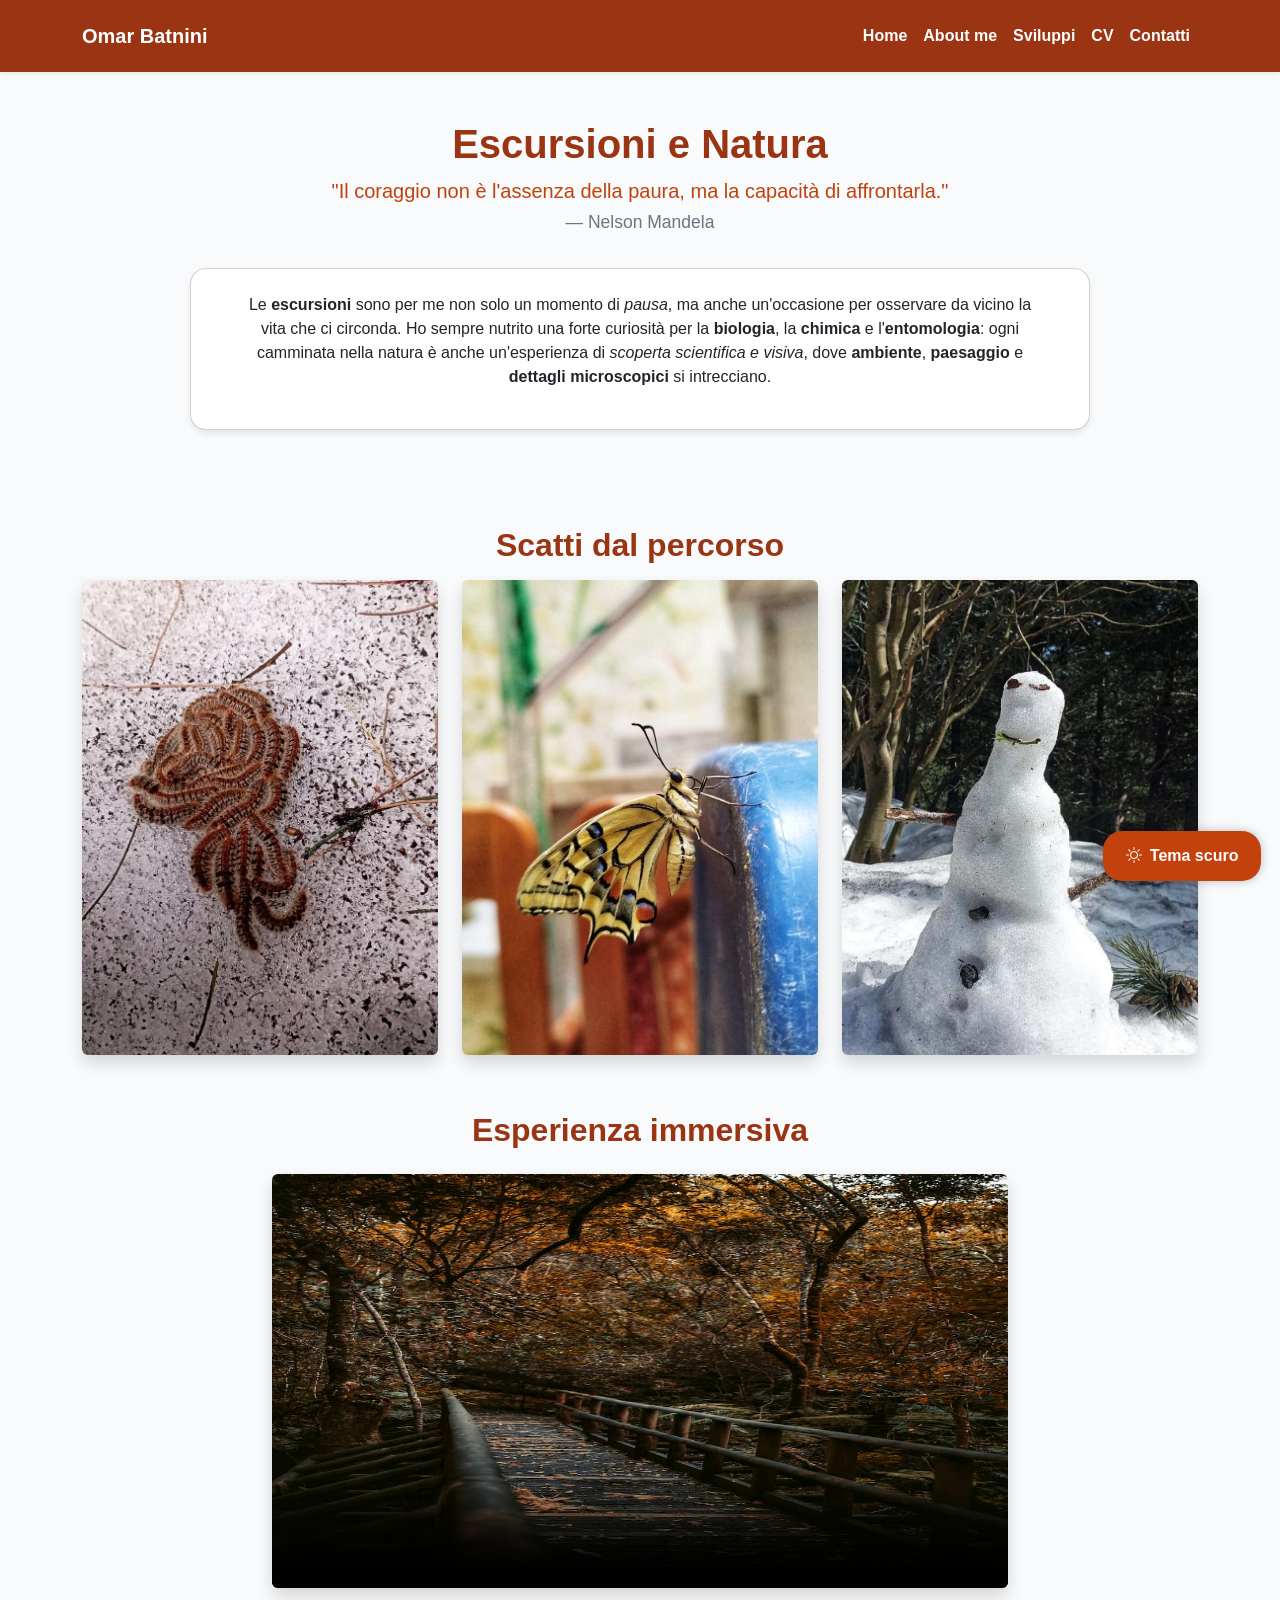
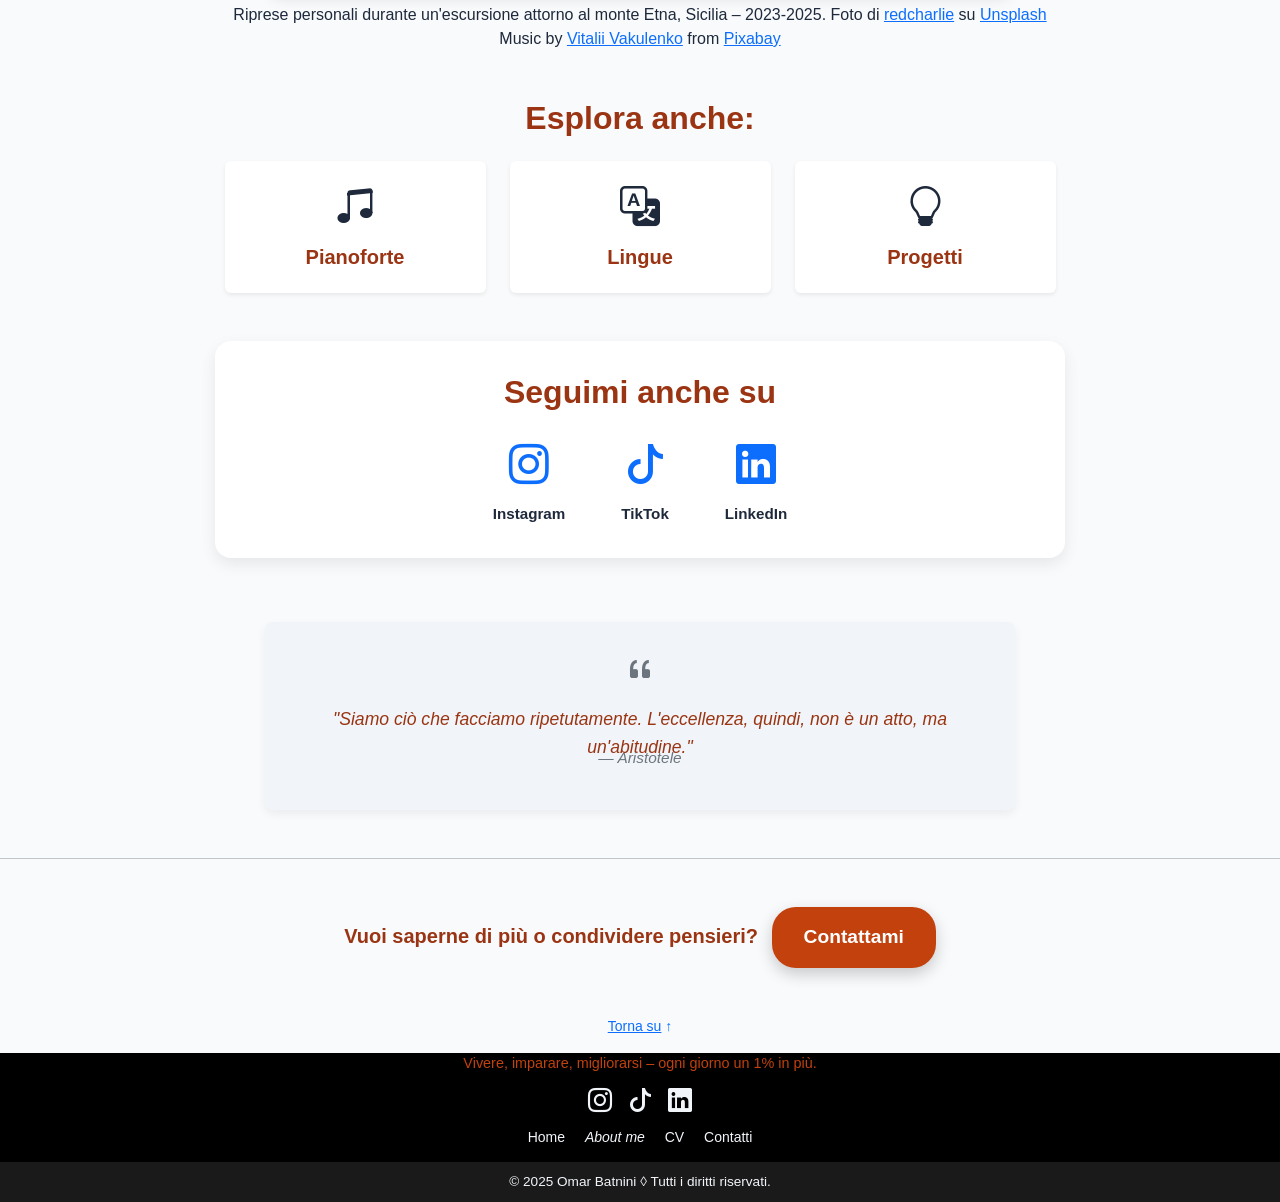
==== escursioni.html @ 5d7cba1f "Versione 1 HTML del sito 05 febbraio" ====
<!DOCTYPE html>
<html lang="it">
<head>
    <!-- script per eseguire subito lo script ed evitare flash di cambio luce dark mode -->
    <script>
  (function() {
    try {
      const prefersDark = window.matchMedia('(prefers-color-scheme: dark)').matches;
      const savedTheme = localStorage.getItem('dark-mode');
      const useDark = savedTheme === 'dark' || (!savedTheme && prefersDark);
      if (useDark) {
        document.documentElement.classList.add('dark-mode');
      }
    } catch(e) {}
  })();
</script>
<!-- Meta Tags -->
  <meta charset="UTF-8">
  <meta http-equiv="X-UA-Compatible" content="IE=edge">
  <meta name="viewport" content="width=device-width, initial-scale=1">
  <meta name="description" content="Portfolio di uno studente LM-43: carriera accademica, progetti digitali, musica, lingue e sviluppo web.">
  <meta name="keywords" content="Studente LM-43, Scienze del testo, Portfolio, Web Development, Lingue, Musica, Python, HTML, CSS">
  <title>Escursioni – Omar Batnini</title>

<!-- Bootstrap & Icons -->
  <link href="https://cdn.jsdelivr.net/npm/bootstrap@5.3.3/dist/css/bootstrap.min.css" rel="stylesheet">
  <link rel="stylesheet" href="https://cdn.jsdelivr.net/npm/bootstrap-icons@1.11.3/font/bootstrap-icons.min.css">
  <link rel="stylesheet" href="css/style.css">

<!-- Favicon O con fulmine e link per adattare a schermi e device -->
  <link rel="apple-touch-icon" sizes="180x180" href="/apple-touch-icon.png">
  <link rel="icon" type="image/png" sizes="32x32" href="/favicon-32x32.png">
  <link rel="icon" type="image/png" sizes="16x16" href="/favicon-16x16.png">
  <link rel="manifest" href="/site.webmanifest">
  <link rel="icon" href="/favicons/favicon.ico" type="image/x-icon">

<!--Libreria open-source Font awesome per icone-->
  <link rel="stylesheet" href="https://cdnjs.cloudflare.com/ajax/libs/font-awesome/6.4.0/css/all.min.css">

<!-- Google Fonts -->
  <link rel="preconnect" href="https://fonts.googleapis.com">
  <link rel="preconnect" href="https://fonts.gstatic.com" crossorigin>
  <link href="https://fonts.googleapis.com/css2?family=Inter:wght@400;700&display=swap" rel="stylesheet">

<!-- OG Tags -->
  <meta property="og:title" content="Portfolio - Omar Batnini">
  <meta property="og:site_name" content="Portfolio accademico di Omar Batnini">
  <meta property="og:url" content="https://omar_batnini.it">
  <meta property="og:description" content="Lingue, web design, contenuti multimediali e musica. Un percorso creativo e digitale.">
  <meta property="og:type" content="website">
  <meta property="og:image" content="https://omar_batnini.it/preview.jpg">

<!--libreria AOS per animazioni -->
  <link href="https://cdn.jsdelivr.net/npm/aos@2.3.4/dist/aos.css" rel="stylesheet">
</head>

<body id="top" data-bs-spy="scroll" data-bs-target="#navbar" data-bs-offset="70" tabindex="0">
<!-- Bottone Dark Mode -->
    <button id="theme-toggle" class="d-flex align-items-center ms-3">
        <i class="bi bi-brightness-high me-2"></i>
        <span class="theme-label">Tema scuro</span>
    </button>
<!-- Navbar -->
<nav id="navbar" class="navbar navbar-expand-lg navbar-light shadow-sm py-3">
  <div class="container">

    <!-- Brand -->
    <a class="navbar-brand fw-bold" href="index.html#hero">Omar Batnini</a>

    <!-- Bottone hamburger -->
    <button class="navbar-toggler  ms-auto" type="button" data-bs-toggle="collapse" data-bs-target="#navbarNav">
      <span class="navbar-toggler-icon"></span>
    </button>

    <!-- Menu navigazione -->
    <div class="collapse navbar-collapse justify-content-end" id="navbarNav">
      <ul class="navbar-nav">
        <li class="nav-item"><a class="nav-link" href="index.html#hero">Home</a></li>
        <li class="nav-item"><a class="nav-link" href="index.html#bio">About me</a></li>
        <li class="nav-item"><a class="nav-link" href="index.html#progetti-interattivi">Sviluppi</a></li>
        <li class="nav-item"><a class="nav-link" href="index.html#cv">CV</a></li>
        <li class="nav-item"><a class="nav-link" href="index.html#contatti">Contatti</a></li>
      </ul>
    </div>

  </div>
</nav>

<main>

<section class="py-5 text-center">
  <div class="container">
    <h1 class="fw-bold">Escursioni e Natura</h1>
    <p class="lead" id="hero-quote"></p>
    <div class="card">
      <p class="mx-auto" style="max-width: 800px;">
        Le <strong>escursioni</strong> sono per me non solo un momento di <em>pausa</em>, ma anche un'occasione per osservare da vicino la vita che ci circonda.
        Ho sempre nutrito una forte curiosità per la <strong>biologia</strong>, la <strong>chimica</strong> e l'<strong>entomologia</strong>: ogni camminata nella natura è anche un'esperienza di <em>scoperta scientifica e visiva</em>, dove <strong>ambiente</strong>, <strong>paesaggio</strong> e <strong>dettagli microscopici</strong> si intrecciano.
      </p>
    </div>
  </div>
</section>

<section class="container my-3">
  <h2 class="text-center fw-bold mb-3">Scatti dal percorso</h2>
  <div class="row text-center">
    <div class="col-md-4 mb-2">
      <img src="img/escursioni/insetto.jpg" class="img-fluid rounded shadow" alt="Processionaria del pino fotografata da vicino durante un'escursione" loading="lazy">
    </div>
    <div class="col-md-4 mb-2">
      <img src="img/escursioni/farfalla.jpg" class="img-fluid rounded shadow" alt="Farfalla gialla e variopinta immortalata con fotocamera telefono" loading="lazy">
    </div>
    <div class="col-md-4 mb-2">
      <img src="img/escursioni/pupazzo_neve.jpg" class="img-fluid rounded shadow" alt="Pupazzo di neve improvvisato lungo la salita durante un'escursione invernale, tra alberi e neve" loading="lazy">
    </div>
  </div>
</section>

<section class="container my-5">
  <h2 class="text-center fw-bold mb-4">Esperienza immersiva</h2>
  <div class="row justify-content-center">
    <div class="col-lg-10 col-xl-8">
      <video controls class="w-100 rounded shadow" poster="img/escursioni/cover_video_escursioni.jpg" loading="lazy">
        <source src="video/progetto_escursione_compressed.mp4" type="video/mp4">
        Il tuo browser non supporta il video HTML5.
      </video>
    </div>
  </div>
  <p class="text-center mt-2">
    Riprese personali durante un'escursione attorno al monte Etna, Sicilia – 2023-2025. Foto di <a href="https://unsplash.com/it/@redcharlie?utm_content=creditCopyText&utm_medium=referral&utm_source=unsplash">redcharlie</a> su <a href="https://unsplash.com/it/foto/ponte-di-legno-marrone-nel-bosco-F4jiHuGq86I?utm_content=creditCopyText&utm_medium=referral&utm_source=unsplash">Unsplash</a>
    <br>Music by <a href="https://pixabay.com/it/users/vivaleum-855230/?utm_source=link-attribution&utm_medium=referral&utm_campaign=music&utm_content=186817">Vitalii Vakulenko</a> from <a href="https://pixabay.com//?utm_source=link-attribution&utm_medium=referral&utm_campaign=music&utm_content=186817">Pixabay</a>
  </p>
</section>

<section class="container text-center my-5">
  <h2 class="fw-bold mb-4">Esplora anche:</h2>
  <div class="row justify-content-center g-4">
    <div class="col-md-3 col-6">
      <a href="piano.html" class="card-link d-block p-3 rounded shadow-sm h-100 text-decoration-none">
        <i class="bi bi-music-note-beamed fs-1 text-orange"></i>
        <h5 class="mt-2">Pianoforte</h5>
      </a>
    </div>
    <div class="col-md-3 col-6">
      <a href="lingue.html" class="card-link d-block p-3 rounded shadow-sm h-100 text-decoration-none">
        <i class="bi bi-translate fs-1 text-orange"></i>
        <h5 class="mt-2">Lingue</h5>
      </a>
    </div>
    <div class="col-md-3 col-6">
      <a href="progetti.html" class="card-link d-block p-3 rounded shadow-sm h-100 text-decoration-none">
        <i class="bi bi-lightbulb fs-1 text-orange"></i>
        <h5 class="mt-2">Progetti</h5>
      </a>
    </div>
  </div>
</section>

<section class="follow-card text-center my-5">
  <div class="follow-box mx-auto">
    <h2 class="fw-bold mb-4">Seguimi anche su</h2>
    <div class="d-flex justify-content-center gap-4 flex-wrap">
      <div class="social-icon-group">
        <a href="https://instagram.com/omar_batnini" target="_blank" aria-label="Profilo Instagram di Omar Batnini" class="text-decoration-none text-dark-mode-aware">
          <i class="bi bi-instagram fs-1"></i>
          <div class="social-label">Instagram</div>
        </a>
      </div>
      <div class="social-icon-group">
        <a href="https://tiktok.com/@omarbatnini" target="_blank" aria-label="Profilo TikTok di Omar Batnini" class="text-decoration-none text-dark-mode-aware">
          <i class="bi bi-tiktok fs-1"></i>
          <div class="social-label">TikTok</div>
        </a>
      </div>
      <div class="social-icon-group">
        <a href="https://www.linkedin.com/in/omarbatnini" target="_blank" aria-label="Profilo LinkedIn di Omar Batnini" class="text-decoration-none text-dark-mode-aware">
          <i class="bi bi-linkedin fs-1"></i>
          <div class="social-label">LinkedIn</div>
        </a>
      </div>
    </div>
  </div>
</section>

<section class="text-center my-5">
  <blockquote class="random-citazione mx-auto">
    <i class="bi bi-quote fs-2 text-secondary d-block mb-2"></i>
    <p id="random-quote"></p>
  </blockquote>
</section>

<hr class="my-5">

<section class="container text-center my-5">
  <h2 class="fs-5">
    Vuoi saperne di più o condividere pensieri? <a href="index.html#contatti" class="btn btn-outline-orange ms-2">Contattami</a>
  </h2>
</section>

<section class="text-center">
  <p class="text-center small mt-4">
    <a href="#top" class="text-decoration-none"><u>Torna su</u> ↑</a>
  </p>
</section>

</main>

<footer class="site-footer">
  <hr class="hr-dark-mode">
  <div class="container">
    <!-- Frase -->
    <div class="row">
      <div class="col-12">
        <p class="lead small footer-quote">Vivere, imparare, migliorarsi – ogni giorno un 1% in più.</p>
      </div>
    </div>

<!-- Social -->
  <div class="row mb-2">
    <div class="col-12">
      <div class="d-flex justify-content-center gap-3">
        <a href="https://instagram.com/omar_batnini" target="_blank"><i class="bi bi-instagram footer-icon"></i></a>
        <a href="https://tiktok.com/@omarbatnini" target="_blank"><i class="bi bi-tiktok footer-icon"></i></a>
        <a href="https://www.linkedin.com/in/omar-batnini-01b618172/" target="_blank"><i class="bi bi-linkedin footer-icon"></i></a>
      </div>
    </div>
  </div>

    <!-- Navigazione -->
    <div class="row">
      <div class="col-12">
        <ul class="list-inline small mb-1">
          <li class="list-inline-item mx-2"><a href="index.html#hero" class="footer-link">Home</a></li>
          <li class="list-inline-item mx-2"><a href="index.html#bio" class="footer-link"><i>About me</i></a></li>
          <li class="list-inline-item mx-2"><a href="index.html#cv" class="footer-link">CV</a></li>
          <li class="list-inline-item mx-2"><a href="index.html#contatti" class="footer-link">Contatti</a></li>
        </ul>
      </div>
    </div>
  </div>

  <!-- Banda finale -->
  <div class="footer-bottom">
    © 2025 Omar Batnini ◊ Tutti i diritti riservati.
  </div>
</footer>

<!-- Script Bootstrap + Tema -->
<script src="https://cdn.jsdelivr.net/npm/bootstrap@5.3.3/dist/js/bootstrap.bundle.min.js"></script>
<script src="js/quotes.js"></script>

<!-- Scrollspy dopo aver caricato Bootstrap script -->
<script>
  const scrollSpy = new bootstrap.ScrollSpy(document.body, {
    target: '#navbar',
    offset: 70
  });
</script>

<!-- Tema Dark mode -->
<script>
const themeToggle = document.getElementById('theme-toggle');

if (themeToggle) {
    const icon = themeToggle.querySelector('i');
    const label = themeToggle.querySelector('.theme-label');

    const savedTheme = localStorage.getItem('dark-mode');
    if (savedTheme === 'true') {
        document.body.classList.add('dark-mode');
    }

    function updateThemeIcon() {
        const isDark = document.body.classList.contains('dark-mode');
        icon.className = isDark ? 'bi bi-moon me-2' : 'bi bi-brightness-high me-2';
        if (label) {
            label.textContent = isDark ? 'Tema chiaro' : 'Tema scuro';
        }
    }

    themeToggle.addEventListener('click', () => {
        const isDark = document.body.classList.toggle('dark-mode');
        localStorage.setItem('dark-mode', isDark);
        updateThemeIcon();
    });

    updateThemeIcon();
}
</script>

<!-- Inserisci citazioni random -->
<script>
document.addEventListener('DOMContentLoaded', function() {
    const heroQuote = document.getElementById('hero-quote');
    const randomQuote = document.getElementById('random-quote');
    
    if (heroQuote) {
        const quote = getRandomQuote();
        heroQuote.innerHTML = `"${quote.testo}" <br><span class="blockquote-footer mt-2">${quote.autore}</span>`;
    }
    
    if (randomQuote) {
        const quote = getRandomQuote();
        randomQuote.innerHTML = `"${quote.testo}"<br><footer class="blockquote-footer">${quote.autore}</footer>`;
    }
});
</script>

</body>
</html>
---- css/style.css ----
/* =======================================
   VARIABILI CSS E COLORI BASE
======================================= */

:root {
  --primary-bg: #334155;                  /* Grigio-blu profondo (sfondo generale) */
  --primary-text: #1e293b;                /* Testo primario scuro */
  --accent-color: #c2410c;                /* Arancione bruciato (bottoni, titoli) */
  --accent-color-light: #fca96a;          /* Arancione chiaro (hover, ombreggiature) */
  --secondary-accent-color: #2563eb;      /* Blu vivo per link/icone */
  --navbar-bg: #9a3412;                   /* Marrone-arancio scuro (navbar) */
  --card-bg: #ffffff;                     /* Bianco */
  --card-shadow: rgba(0, 0, 0, 0.08);     /* Ombra soft */
  --dark-bg: #0f172a;                     /* Sfondo dark mode */
  --light-text: #f1f5f9;                  /* Testo chiaro su sfondo scuro */
  --dark-card: #1e293b;                   /* Card in dark mode */
  --dark-border: #334155;                 /* Bordo visibile ma soft */
  --accent-color-dark: #9a3412;           /* Variante più scura dell'accent */
  --bg-main: #f8fafc;                     /* Sfondo chiaro uniforme */
  --section-bg: #f1f5f9;                  /* Sezioni alternate */
}



/* =======================================
   BODY E FONT BASE
======================================= */
/* =======================================
   Scorrimento fluido tra i link interni con ancoraggio e smooth scrolling
======================================= */
html {
  scroll-behavior: smooth;
}
html.dark-mode {
  --primary-bg: #0f172a;
  --primary-text: #f1f5f9;
  /* Altre variabili per la modalità scura */
}

html.light-mode {
  --primary-bg: #f8fafc;
  --primary-text: #1e293b;
  /* Altre variabili per la modalità chiara */
}
body {
  margin: 0;
  font-family: 'Segoe UI', sans-serif;
  background-color: var(--bg-main);
  color: var(--primary-text);
  transition: background-color 0.4s ease, color 0.4s ease;
/*aggiunto per il footer che non stava giù con poco contenuto in progetti.html*/
  display: flex;
  flex-direction: column;
  min-height: 100vh;
  /* Per far funzionare scrollspy */
    position: relative;

}
main {
  flex: 1;
}

/* =======================================
   HEADER E IMMAGINE PROFILO
======================================= */
header {
  display: flex;
  align-items: center;
  padding: 2rem;
  gap: 2rem;
  flex-wrap: wrap;
  justify-content: center;
}

header img {
  width: 150px;
  height: 150px;
  border-radius: 50%;
  object-fit: cover;
  border: 4px solid var(--accent-color);
}

.intro {
  max-width: 600px;
}

/* =======================================
   TITOLI
======================================= */
h1, h2, h3, h5 {
  color: var(--navbar-bg);
  margin-bottom: 0.5rem;
  font-weight: bold;
}
/* =======================================
   NAVBAR
======================================= */
.navbar {
  position: sticky;
  top: 0;
  z-index: 1030;
  background-color: var(--navbar-bg);
  padding: 1rem;
  display: flex;
  justify-content: center;
  gap: 2rem;
  flex-wrap: wrap;
}

.navbar a {
  color: white !important;
  text-decoration: none;
  font-weight: bold;
}

.navbar a:hover {
  text-decoration: underline;
}
/*per il bottone dark mode*/
.navbar #theme-toggle {
  background-color: var(--navbar-bg);
  color: var(--light-text);
  border: none;
}
.navbar #theme-toggle:hover {
  background-color: var(--accent-color-dark);
}
/* =======================================
   NAVBAR SCROLLSPY : ma non funziona, tolto id="nav" e altro
   .navbar-nav .nav-link.active {
  color: var(--accent-color-light) !important;
  border-bottom: 2px solid var(--accent-color-light);
}
======================================= */


/* =======================================
   HERO SECTION*/
.hero-section {
  position: relative;
  background-image: url('../img/home/hero-bg.jpg'); /* URL dell'immagine di sfondo hero */
  background-size: cover;
  background-position: center;
  background-repeat: no-repeat;
  color: var(--primary-text);
}

.hero-section h1,
.hero-section .lead {
  text-shadow: 2px 2px 4px rgba(0, 0, 0, 0.5);
  
}

.lead {
  color: var(--accent-color); 
}

.hero-section::before {
  content: "";
  position: absolute;
  inset: 0;
  background: rgba(0, 0, 0, 0.4); /* ombra sopra l'immagine */
  z-index: 0;
}
.hero-section .container {
  position: relative;
  z-index: 1;
}
/* =======================================
   IMMAGINE PROFILO*/
   .profile-pic {
    width: 100%;
    max-width: 260px;
    height: auto;
    aspect-ratio: 1/1;
    border-radius: 20px;
    border: 4px solid var(--accent-color);
    object-fit: cover;
    object-position: center top;
    margin-right: 0;
    box-shadow: 0 6px 18px rgba(0, 0, 0, 0.25);
  }
  .profile-pic:hover {
  transform: scale(1.03);
  transition: transform 0.3s ease;
}
/* =======================================
   SEZIONE BIO
======================================= */
#bio {
  box-shadow: 0 4px 12px var(--card-shadow);
  border-radius: 1rem;
  padding: 2rem;
  background-color: var(--card-bg);
  margin: 2rem auto;
  max-width: 900px;
}

/* =======================================
   CARD GENERICA (COMPETENZE E CV)
======================================= */
.card {
  background-color: var(--card-bg);
  box-shadow: 0 4px 6px var(--card-shadow);
  border-radius: 1rem;
  padding: 1.5rem;
  margin: 2rem auto;
  max-width: 900px;
  transition: background-color 0.3s ease, box-shadow 0.3s ease;
}
/* =======================================
   CAROUSEL
   =======================================*/
/* Stili comuni per entrambi i caroselli */
.carousel-custom {
  background-color: var(--section-bg);
  padding: 1rem;
  border-radius: 1rem;
  max-width: 800px;
  margin: 0 auto;
}

.carousel-custom .carousel-item img {
  max-height: 480px; /* Altezza più contenuta */
  width: auto;
  max-width: 100%;
  object-fit: contain; /* Lascia margini laterali come in lingue.html */
  display: block;
  margin: 0 auto;
}
/* Mettiamo le freccette laterali su sfondo bianco e le inseriamo in svg*/
.carousel-custom .carousel-control-prev-icon,
.carousel-custom .carousel-control-next-icon {
  background-image: url("data:image/svg+xml,%3Csvg xmlns='http://www.w3.org/2000/svg' fill='%231e293b' viewBox='0 0 16 16'%3E%3Cpath d='M8.354 1.146a.5.5 0 0 0-.708 0L2.5 6.293a.5.5 0 0 0 0 .707L7.646 12.5a.5.5 0 0 0 .708-.707L3.207 7.5H13.5a.5.5 0 0 0 0-1H3.207l4.147-4.293a.5.5 0 0 0 0-.707z'/%3E%3C/svg%3E");
}
/* =======================================
   LISTE E TESTO
======================================= */
ul {
  padding-left: 1.2rem;
}
/*Citazione Random PHP*/
.random-citazione {
  font-style: italic;
  font-size: 1.1rem;
  padding: 1.5rem;
  text-align: center;
  margin: 4rem auto 2rem;
  max-width: 750px;
  border-radius: 0.5rem;
  background-color: var(--section-bg);
  color: var(--accent-color-dark);
  box-shadow: 0 4px 10px rgba(0,0,0,0.06);
}
/* ==========================================
  Per aumentare leggermente visibilità con altezza linea*/
.random-citazione {
  line-height: 1.6;
}
/* =======================================
   ICONE E IMMAGINI
======================================= */
.icon-style {
  max-width: 100px;
  height: auto;
  margin-bottom: 1rem;
  display: inline-block;
  transition: transform 0.3s ease; /* aggiunto per animazione */
}

.icon-style:hover {
  transform: scale(1.05); /* zoom leggero al passaggio del mouse */
}

/*ingrandimento immagini e altre caratteristiche*/
img {
  transition: transform 0.3s ease;
}
.img-fluid {
  width: 100%;
  height: auto;
}
.row.text-center img {
  width: 100%;
  height: auto;
  border-radius: 0.5rem;
  box-shadow: 0 6px 16px rgba(0, 0, 0, 0.15);
  transition: transform 0.3s ease;
}

.row.text-center img:hover {
  transform: scale(1.03);
}
.esplora-icon {
  color: var(--accent-color); /* Arancione personalizzato */
  transition: transform 0.3s ease, color 0.3s ease;
}
/*sollevamento icone e cambio colo al passaggio*/
.esplora-icon:hover {
  transform: translateY(-6px); /* Verso l’alto */
  color: var(--accent-color-light); /* Variante più chiara */
}
/* =======================================
   TOGGLE DARK MODE BUTTON
======================================= */
/* =======================================
   STILE UNIFICATO PER TUTTI I BOTTONI
   (compresi toggle e pulsanti principali)
   Effetto hover + focus con ingrandimento
========================================= */
.btn,
.toggle-button{
  display: inline-block;
  padding: 1rem 2rem;
  font-size: 1.2rem;
  background-color: var(--accent-color);
  color: white;
  border-radius: 1.5rem;
  font-weight: bold;
  border: none;
  cursor: pointer;
  box-shadow: 0 6px 16px rgba(0,0,0,0.2);
  transition: transform 0.3s ease, background-color 0.3s ease, box-shadow 0.3s ease;
  text-decoration: none;
}

.btn:hover,
.btn:focus,
.btn:active,
.toggle-button:hover,
.toggle-button:focus,
.toggle-button:active{
  background-color: var(--accent-color-dark);
  color: white;
  transform: scale(1.05);
  box-shadow: 0 8px 24px rgba(0, 0, 0, 0.3);
  outline: none;
}
/* rendiamo anche accessibile via tastiera il sito, e navighiamo tra i bottoni con Tab!*/
.btn:focus-visible {
  outline: 3px solid var(--secondary-accent-color);
  outline-offset: 2px;
}
/*CSS per il cronometro di studio in progetti*/
.study-timer-display {
  font-size: 2.5rem;
  font-weight: bold;
  padding: 1rem 2rem;
  background-color: var(--section-bg);
  color: var(--accent-color-dark);
  border-radius: 1rem;
  box-shadow: 0 4px 10px rgba(0,0,0,0.1);
  display: inline-block;
}

.btn-timer {
  background-color: var(--secondary-accent-color);
  color: white;
  border: none;
  padding: 0.6rem 1.4rem;
  font-weight: bold;
  border-radius: 1rem;
  margin: 0.5rem;
  font-size: 1rem;
  transition: all 0.3s ease;
}

.btn-timer:hover {
  transform: scale(1.05);
  background-color: #1d4ed8; /* più scuro */
}

.pomodoro-timer {
  font-size: 3.5rem;
  font-weight: bold;
  background-color: #fff;
  color: var(--accent-color);
  padding: 1rem 2rem;
  border-radius: 2rem;
  box-shadow: 0 8px 20px rgba(0, 0, 0, 0.15);
}

.pomodoro-wrapper {
  background: var(--card-bg);
  border: 3px dashed var(--accent-color);
  padding: 2rem 2.5rem;
  border-radius: 30px;
  box-shadow: 0 8px 20px rgba(0, 0, 0, 0.1);
}

.btn-pomodoro {
  background-color: var(--secondary-accent-color);
  color: white;
  font-weight: bold;
  font-size: 1.3rem;
  padding: 1rem 2.5rem;
  border: none;
  border-radius: 2rem;
  box-shadow: 0 6px 14px rgba(0, 0, 0, 0.25);
  transition: transform 0.2s ease, box-shadow 0.25s ease;
  min-width: 170px; /* larghezza minima per coerenza */
}

.btn-pomodoro:hover {
  transform: scale(1.06);
  background-color: #1e40af;
  box-shadow: 0 8px 20px rgba(0, 0, 0, 0.3);
}
/* =======================================
   Immagine Gatto
======================================= */
.gatto-profilo {
  max-width: 320px;
  width: 100%;
  height: auto;
  display: block;
  margin: 0 auto;
  border-radius: 1rem;
  box-shadow: 0 6px 20px rgba(0, 0, 0, 0.2);
  object-fit: cover;
  transition: transform 0.3s ease;
}

.gatto-profilo:hover {
  transform: scale(1.03);
}
/*Per la citazioni*/
.citazione {
  font-style: italic;
  font-size: 1.2rem;
  color: var(--primary-text);
  max-width: 600px;
  padding: 1.5rem;
  border-left: 4px solid var(--accent-color);
  background-color: transparent;
}
/*Per la card con i link ad altri progetti*/

.card-link {
  background-color: var(--card-bg);
  color: var(--primary-text);
  transition: transform 0.3s ease, box-shadow 0.3s ease;
}

.card-link:hover {
  transform: translateY(-4px);
  box-shadow: 0 6px 20px rgba(0, 0, 0, 0.1);
  color: var(--accent-color);
  text-decoration: none;
}

.card-link i {
  display: block;
  margin-bottom: 0.5rem;
}


/* =======================================
   SOCIAL ICONS
======================================= */
.social-links {
  display: flex;
  justify-content: center;
  gap: 1rem;
  margin-bottom: 2rem;
}

.social-links a {
  color: var(--accent-color);
  font-size: 1.5rem;
  text-decoration: none;
}

/* =======================================
   FOOTER
======================================= */
.site-footer {
  background-color: #000 !important;
  color: var(--light-text);
  text-align: center;
  margin-top: 0px;
  margin-bottom: 0;
}

.site-footer .footer-quote {
  margin-bottom: 8px;
  font-size: 0.9rem;
}

.footer-icon {
  font-size: 1.5rem;
  color: var(--light-text);
}

.footer-icon:hover {
  color: var(--accent-color);
}

.footer-link {
  color: var(--light-text);
  text-decoration: none;
}

.footer-link:hover {
  color: var(--accent-color);
}

.footer-bottom {
  background-color: #1a1a1a;
  color: var(--light-text);
  font-size: 0.85rem;
  padding: 10px 0;
  margin-top: 10px;
}
/* =======================================
   SOCIAL ICONS
======================================= */
.social-icon-link {
  color: var(--primary-bg);
  transition: transform 0.3s ease, color 0.3s ease;
}

.social-icon-link:hover {
  color: var(--secondary-accent-color);
  transform: scale(1.1);
}
/*Bottone in dark mode con scritta in basso a destra*/
#theme-toggle {
  position: fixed;
  bottom: 1.2rem;
  right: 1.2rem;
  z-index: 1000;
  padding: 0.8rem 1.4rem;
  background-color: var(--accent-color);
  color: white;
  border: none;
  border-radius: 1.2rem;
  font-weight: 600;
  font-size: 1rem;
  box-shadow: 0 0 10px rgba(0, 0, 0, 0.25);
  display: flex;
  align-items: center;
  transition: background-color 0.3s ease, transform 0.2s ease;
}

#theme-toggle:hover {
  transform: scale(1.06);
  background-color: var(--accent-color-dark);
}
/*"icone e sezione finale "Seguimi anche su"*/
.social-icon-group {
  text-align: center;
  margin: 0 1rem;
}

.social-label {
  margin-top: 0.5rem;
  font-size: 0.95rem;
  font-weight: 600;
  color: var(--primary-text);
}
/*Banner nero per evidenziare social a fine pagina*/
.follow-box {
  background-color: var(--card-bg);
  border-radius: 1rem;
  padding: 2rem;
  box-shadow: 0 6px 16px rgba(0,0,0,0.08);
  max-width: 850px;
}

.follow-box h2 {
  color: var(--navbar-bg);
}

.follow-box i {
  transition: transform 0.3s ease;
}

.follow-box a i {
  transition: transform 0.3s ease;
}

.follow-box a:hover i {
  transform: translateY(+6px);
}
/*i link al passaggio o focus hanno underlining*/
a:hover,
a:focus {
  text-decoration: underline;
}
/* =======================================
   DARK MODE
======================================= */

body.dark-mode .text-muted,
body.dark-mode {
  background-color: var(--dark-bg) !important;
  color: var(--light-text);
}

body.dark-mode h1,
body.dark-mode h2,
body.dark-mode a,
body.dark-mode ul{
  color: var(--accent-color-light);
}
body.dark-mode h3 {
  color: var(--accent-color) !important;
}
body.dark-mode h5 {
  color: var(--secondary-accent-color);
}
body.dark-mode li
  {
    color: var(--light-text);
  }


body.dark-mode .card,
body.dark-mode #bio,
body.dark-mode .form-control {
  background-color: var(--dark-card);
  color: var(--light-text) !important;
}
body.dark-mode #carousel {
  background-color: #1a1a1a; /* O un grigio scuro elegante */
}
body.dark-mode input,
body.dark-mode textarea,
body.dark-mode select {
  background-color: var(--dark-card);
  color: var(--light-text);
  border: 1px solid var(--dark-border);
}
body.dark-mode .lead {
  color: var(--light-text);
}


body.dark-mode nav {
  background-color: var(--accent-color-dark);
}

body.dark-mode nav a {
  color: var(--accent-color-light);
}
body.dark-mode .hero-section {
  background-color: #1a1a1a; /* fallback scuro se non vuoi immagine */
  color: var(--accent-color);
}

body.dark-mode .bi:hover {
  color: var(--secondary-accent-color)
}
/** =======================================
   FORM E INPUT
======================================= */
body.dark-mode input,
body.dark-mode textarea,
body.dark-mode .form-control {
  background-color: #2a2a2a; /* grigio scuro elegante */
  color: #f0f0f0; 
  border: 1px solid #555; 
}
/* =======================================
   PLACEHOLDER TEXT
======================================= */
body.dark-mode ::placeholder{
  color: var(--secondary-accent-color);
  opacity: 0.9; /* Opacità del placeholder */
}

/* Colore più chiaro per il titolo solo in light mode */
body:not(.dark-mode) .hero-section h1.display-4 {
  color: #ffffff;
  text-shadow: 2px 2px 8px rgba(0, 0, 0, 0.9);
  font-weight: 900;
}

/* DARK MODE: Sempre bianco con ombra molto scura */
body.dark-mode .hero-section h1.display-4 {
  color: #e5e7eb; /* Grigio chiaro */ 
  text-shadow: 2px 2px 10px rgba(0, 0, 0, 0.9);
  font-weight: 900;
}

/* Colore bianco e ombra per il paragrafo lead solo in light mode */
body:not(.dark-mode) .hero-section .lead {
  color: #ffffff;
  text-shadow: 1px 1px 4px rgba(0, 0, 0, 0.9);
}
body.dark-mode .btn {
  color: white;
}


/*citazione classica in dark mode*/
body.dark-mode .citazione {
  color: var(--light-text);
  border-left-color: var(--accent-color-light);
}
/* Citazione random e modalità dark*/
body.dark-mode .random-citazione {
  background-color: #1e293b;
  color: var(--accent-color-light);
  box-shadow: 0 4px 12px rgba(255, 255, 255, 0.08);
}
/* Cronometro di studio in real time e modalità dark*/


body.dark-mode .study-timer-display {
  background-color: var(--dark-card);
  color: var(--accent-color-light);
}
/*Card con altri progetti*/
body.dark-mode .shadow-sm.bg-white {
  background-color: var(--dark-card);
  color: var(--light-text);
}

/*etichette dark mode dei social "Seguimi anche su"*/
body.dark-mode .social-label {
  color: var(--light-text);
}

body.dark-mode .follow-box {
  background-color: var(--dark-card);
  color: var(--light-text);
}
.hr-dark-mode {
  display: none; /* nascosta di default */
  border: none;
}

body.dark-mode .hr-dark-mode {
  display: block;
  max-width: 100%;
}
/*Card link "Esplora anche" grigie in dark mode*/
body.dark-mode .card-link {
  background-color: #1e293b; /* grigio elegante */
  color: var(--primary-text); /* mantiene il colore originale */
  box-shadow: 0 6px 12px rgba(255, 255, 255, 0.05);
}

/*carousel grigio in dark-mode*/

body.dark-mode .carousel-custom {
  background-color: #1e293b; /* grigio-blu scuro elegante */
  border-radius: 1rem;
  box-shadow: 0 6px 12px rgba(255, 255, 255, 0.04);
}
/*con frecce svg arancioni in carousel in dark-mode*/
body.dark-mode .carousel-control-prev-icon,
body.dark-mode .carousel-control-next-icon {
  background-image: url("data:image/svg+xml,%3Csvg xmlns='http://www.w3.org/2000/svg' fill='%23fca96a' viewBox='0 0 16 16'%3E%3Cpath d='M8.354 1.146a.5.5 0 0 0-.708 0L2.5 6.293a.5.5 0 0 0 0 .707L7.646 12.5a.5.5 0 0 0 .708-.707L3.207 7.5H13.5a.5.5 0 0 0 0-1H3.207l4.147-4.293a.5.5 0 0 0 0-.707z'/%3E%3C/svg%3E");
}
/*icone arancioni in dark mode*/
body.dark-mode .follow-box a i.bi {
  color: var(--navbar-bg) !important;
}

body.dark-mode .follow-box a:hover i.bi {
  color: var(--accent-color-dark) !important;
}

/* 2. Sezione "Esplora anche" - mantieni colore icona */
body.dark-mode .card-link i {
  color: var(--accent-color); 
}
/* colore arancione al passaggio hover in dark mode "Seguimi anche su" */
body.dark-mode .follow-box a i.bi:hover {
  color: var(--accent-color-light) !important; /* Arancione chiaro solo su hover in dark mode */
}
/* 3. Mantieni testo delle etichette social in bianco */
body.dark-mode .social-label {
  color: var(--light-text)!important;
}
/* =======================================
   RESPONSIVE
======================================= */
@media (max-width: 768px) {
  /* contenuti per tablet o piccoli laptop */
  header {
    flex-direction: column;
    align-items: center;
  }
  .icon-style {
    max-width: 80px;
  }
  header img {
    width: 120px;
    height: 120px;
  }
  .intro {
    text-align: center;
  }
  nav {
    flex-direction: column;
    align-items: center;
  }
  #bio,
  .card {
    margin: 1rem;
    padding: 1.2rem;
  }
}

@media (max-width: 576px) {
  .container.my-5 {
    margin-top: 1.5rem !important;
    margin-bottom: 1.5rem !important;
  }
}
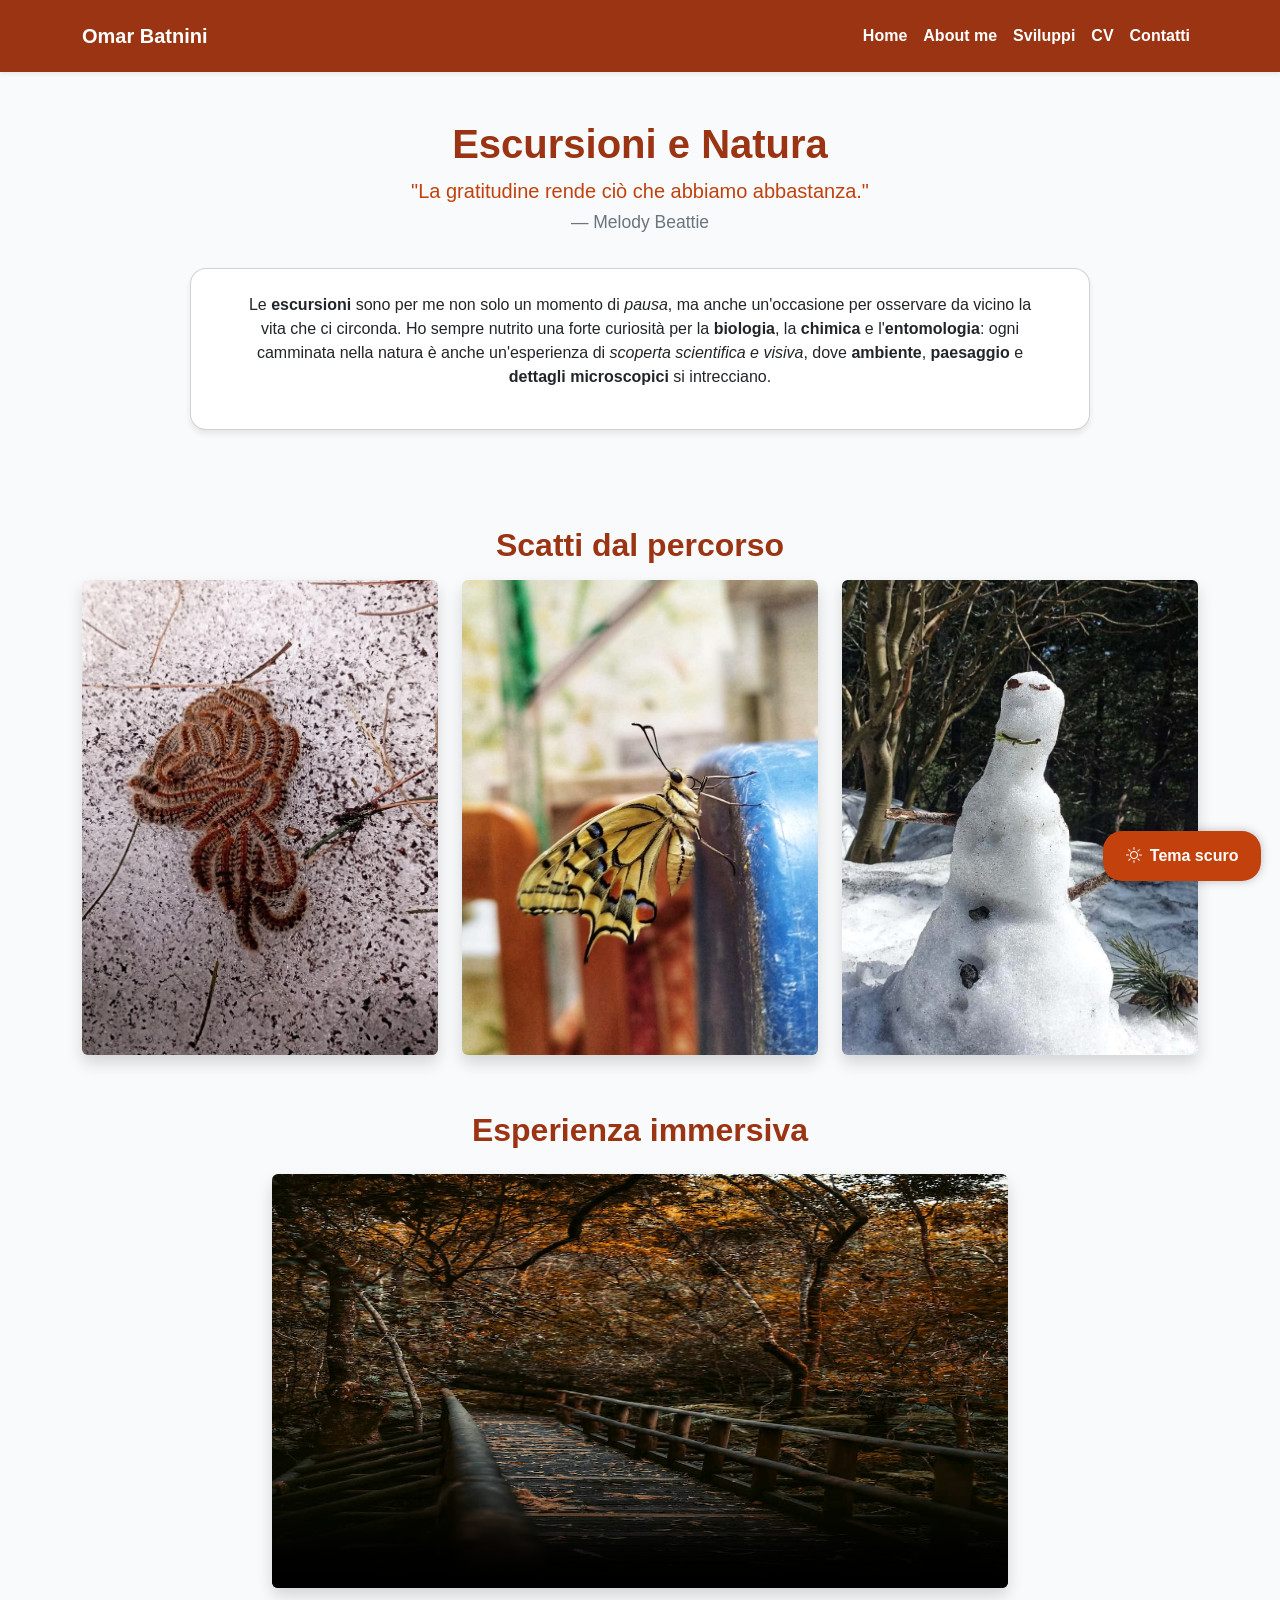
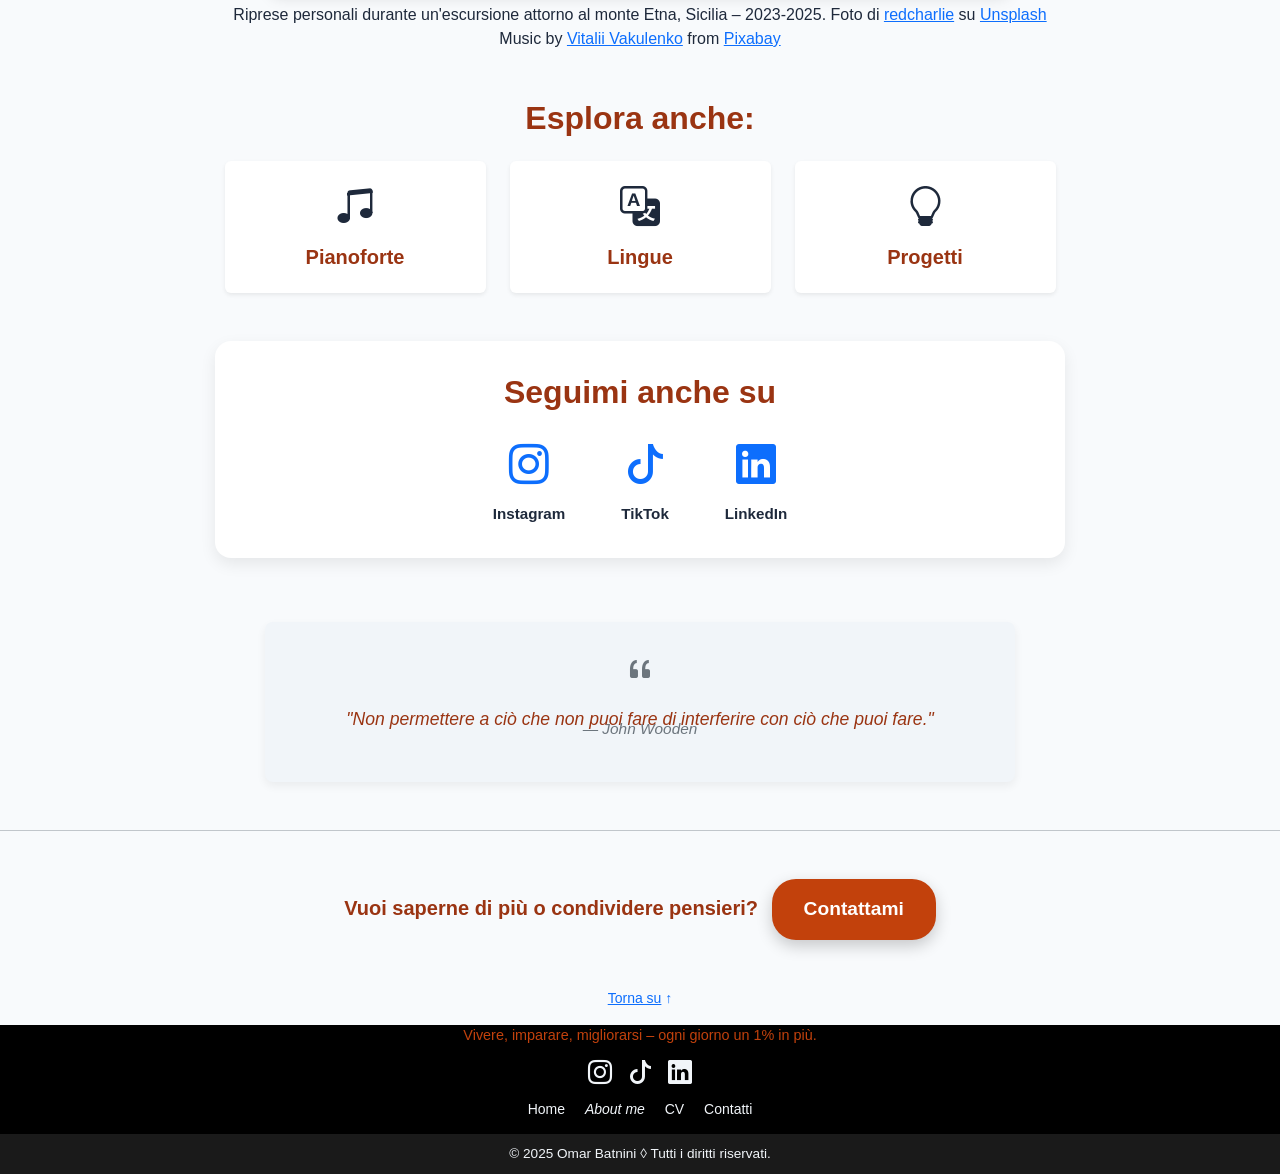
==== commit ec86b473: "migliorata sicurezza" ====
--- a/escursioni.html
+++ b/escursioni.html
@@ -52,6 +52,8 @@
 
 <!--libreria AOS per animazioni -->
   <link href="https://cdn.jsdelivr.net/npm/aos@2.3.4/dist/aos.css" rel="stylesheet">
+<!-- Introdotto per sicurezza e far funzionare la dark mode al tempo stesso-->
+  <meta http-equiv="Content-Security-Policy" content="default-src 'self' https: data:; script-src 'self' https: 'unsafe-inline'; style-src 'self' https: 'unsafe-inline';">
 </head>
 
 <body id="top" data-bs-spy="scroll" data-bs-target="#navbar" data-bs-offset="70" tabindex="0">
@@ -266,12 +268,12 @@
     const label = themeToggle.querySelector('.theme-label');
 
     const savedTheme = localStorage.getItem('dark-mode');
-    if (savedTheme === 'true') {
-        document.body.classList.add('dark-mode');
+    if (savedTheme === 'dark') {
+        document.documentElement.classList.add('dark-mode');
     }
 
     function updateThemeIcon() {
-        const isDark = document.body.classList.contains('dark-mode');
+        const isDark = document.documentElement.classList.contains('dark-mode');
         icon.className = isDark ? 'bi bi-moon me-2' : 'bi bi-brightness-high me-2';
         if (label) {
             label.textContent = isDark ? 'Tema chiaro' : 'Tema scuro';
@@ -279,8 +281,9 @@
     }
 
     themeToggle.addEventListener('click', () => {
-        const isDark = document.body.classList.toggle('dark-mode');
-        localStorage.setItem('dark-mode', isDark);
+        document.documentElement.classList.toggle('dark-mode');
+        const isDark = document.documentElement.classList.contains('dark-mode');
+        localStorage.setItem('dark-mode', isDark ? 'dark' : 'light');
         updateThemeIcon();
     });
 
--- a/css/style.css
+++ b/css/style.css
@@ -31,10 +31,13 @@
 html {
   scroll-behavior: smooth;
 }
-html.dark-mode {
+
+html.dark-mode,
+body.dark-mode {
   --primary-bg: #0f172a;
   --primary-text: #f1f5f9;
-  /* Altre variabili per la modalità scura */
+  --primary-text: #f1f5f9;
+  --bg-main: #0f172a; /* Altre variabili per la modalità scura */
 }
 
 html.light-mode {
@@ -775,6 +778,11 @@
 /* 3. Mantieni testo delle etichette social in bianco */
 body.dark-mode .social-label {
   color: var(--light-text)!important;
+}
+/* Prima senza questo non funzionava la modalità dark */
+body.dark-mode #theme-toggle {
+  background-color: var(--accent-color);
+  color: white;
 }
 /* =======================================
    RESPONSIVE
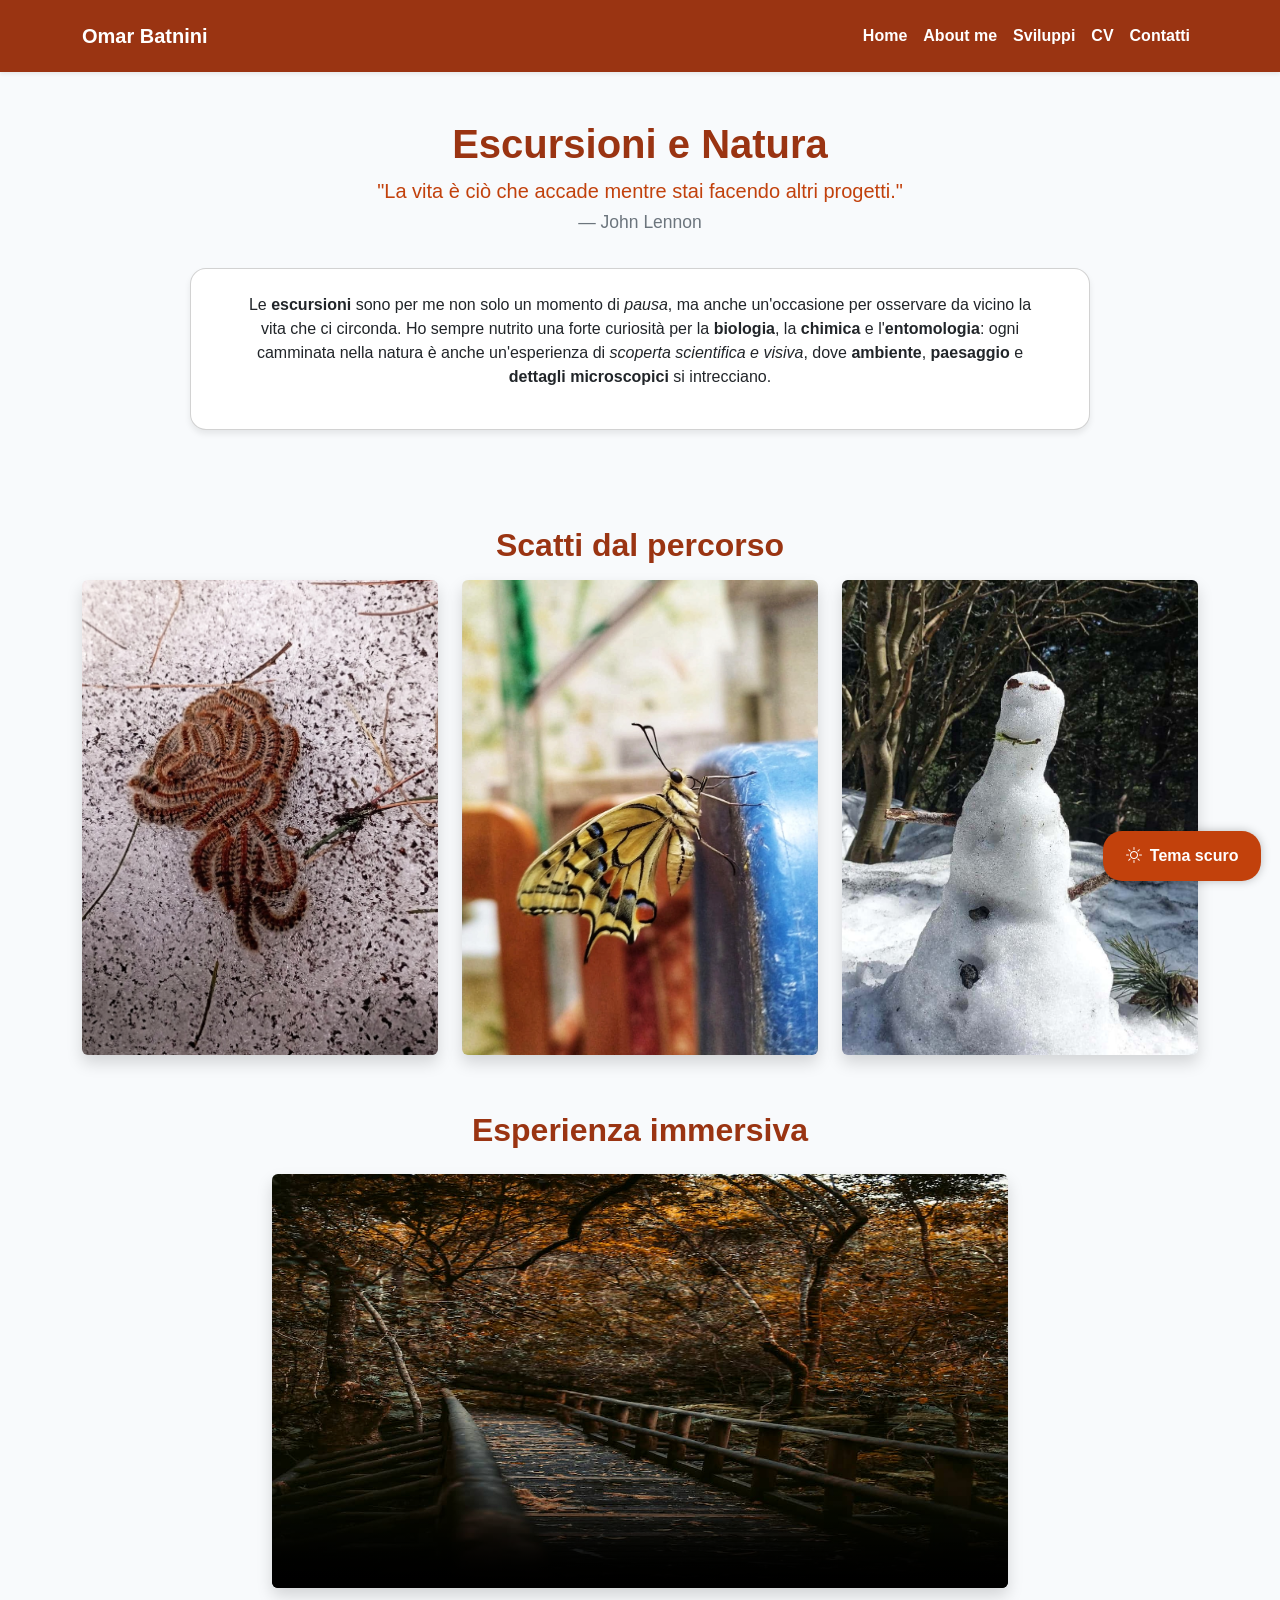
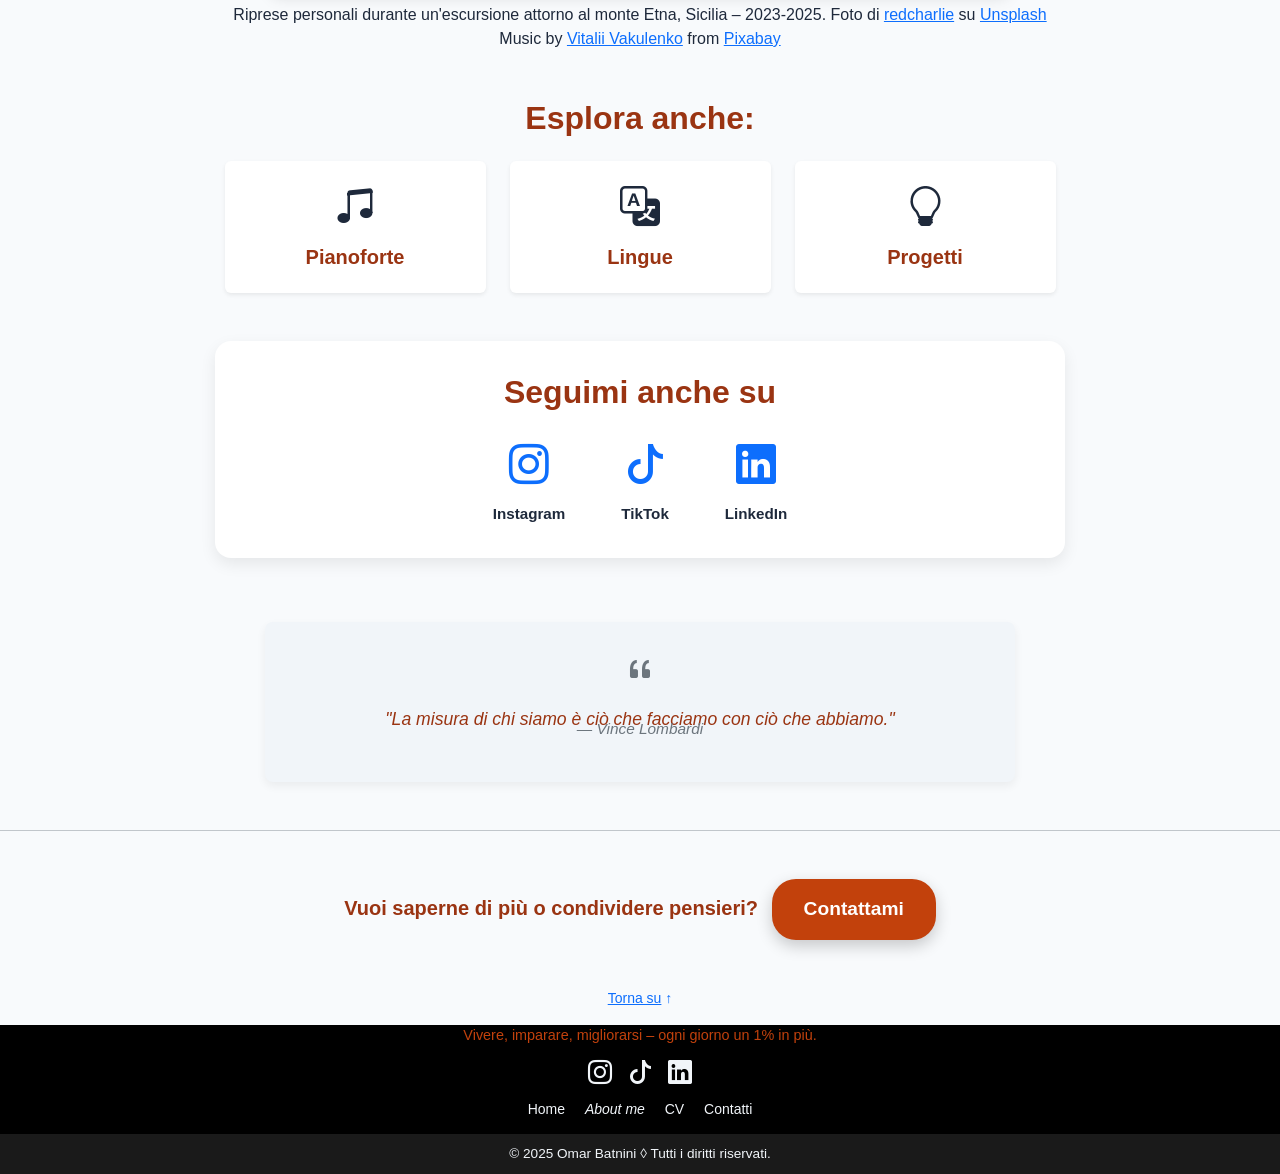
==== commit eafd10e4: "Revert "migliorata sicurezza" This reverts commit ec86b473055592eb210f643fef6ceb7b5c37d546." ====
--- a/escursioni.html
+++ b/escursioni.html
@@ -52,8 +52,6 @@
 
 <!--libreria AOS per animazioni -->
   <link href="https://cdn.jsdelivr.net/npm/aos@2.3.4/dist/aos.css" rel="stylesheet">
-<!-- Introdotto per sicurezza e far funzionare la dark mode al tempo stesso-->
-  <meta http-equiv="Content-Security-Policy" content="default-src 'self' https: data:; script-src 'self' https: 'unsafe-inline'; style-src 'self' https: 'unsafe-inline';">
 </head>
 
 <body id="top" data-bs-spy="scroll" data-bs-target="#navbar" data-bs-offset="70" tabindex="0">
@@ -268,12 +266,12 @@
     const label = themeToggle.querySelector('.theme-label');
 
     const savedTheme = localStorage.getItem('dark-mode');
-    if (savedTheme === 'dark') {
-        document.documentElement.classList.add('dark-mode');
+    if (savedTheme === 'true') {
+        document.body.classList.add('dark-mode');
     }
 
     function updateThemeIcon() {
-        const isDark = document.documentElement.classList.contains('dark-mode');
+        const isDark = document.body.classList.contains('dark-mode');
         icon.className = isDark ? 'bi bi-moon me-2' : 'bi bi-brightness-high me-2';
         if (label) {
             label.textContent = isDark ? 'Tema chiaro' : 'Tema scuro';
@@ -281,9 +279,8 @@
     }
 
     themeToggle.addEventListener('click', () => {
-        document.documentElement.classList.toggle('dark-mode');
-        const isDark = document.documentElement.classList.contains('dark-mode');
-        localStorage.setItem('dark-mode', isDark ? 'dark' : 'light');
+        const isDark = document.body.classList.toggle('dark-mode');
+        localStorage.setItem('dark-mode', isDark);
         updateThemeIcon();
     });
 
--- a/css/style.css
+++ b/css/style.css
@@ -31,13 +31,10 @@
 html {
   scroll-behavior: smooth;
 }
-
-html.dark-mode,
-body.dark-mode {
+html.dark-mode {
   --primary-bg: #0f172a;
   --primary-text: #f1f5f9;
-  --primary-text: #f1f5f9;
-  --bg-main: #0f172a; /* Altre variabili per la modalità scura */
+  /* Altre variabili per la modalità scura */
 }
 
 html.light-mode {
@@ -778,11 +775,6 @@
 /* 3. Mantieni testo delle etichette social in bianco */
 body.dark-mode .social-label {
   color: var(--light-text)!important;
-}
-/* Prima senza questo non funzionava la modalità dark */
-body.dark-mode #theme-toggle {
-  background-color: var(--accent-color);
-  color: white;
 }
 /* =======================================
    RESPONSIVE
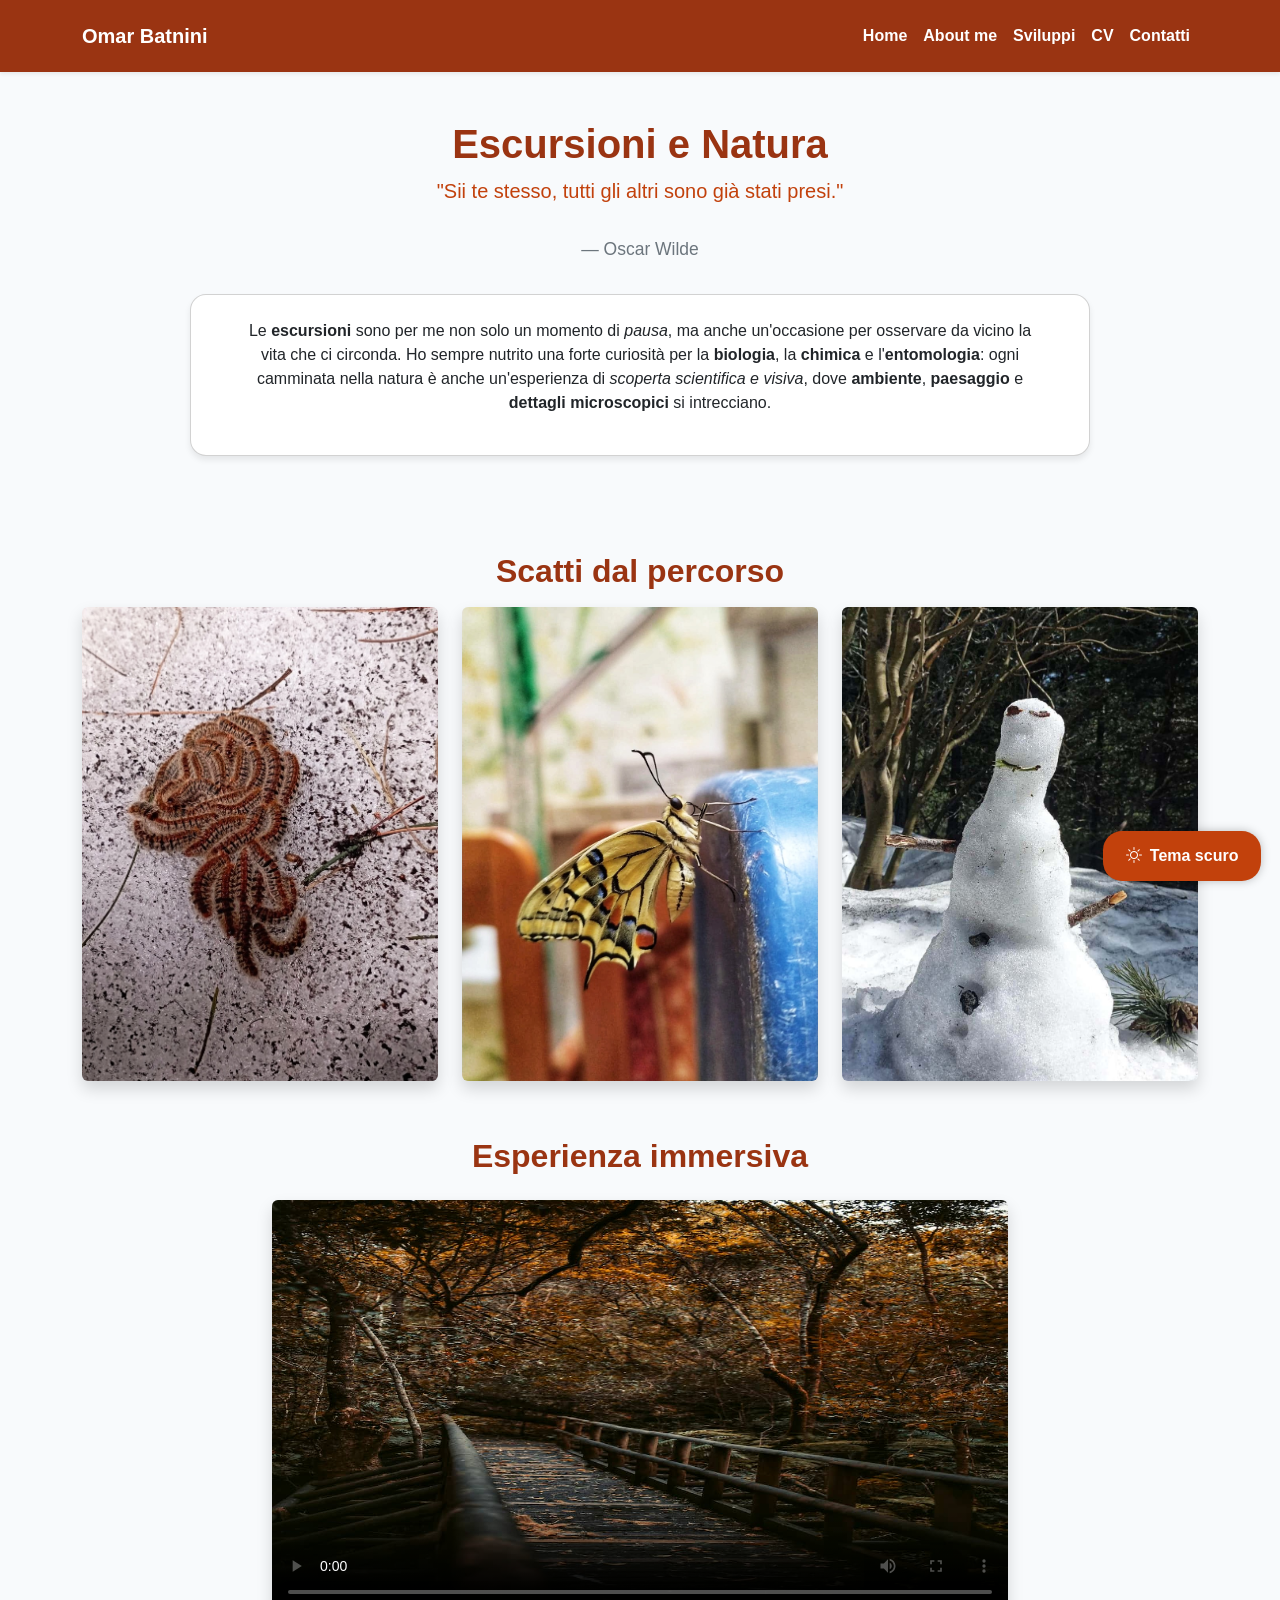
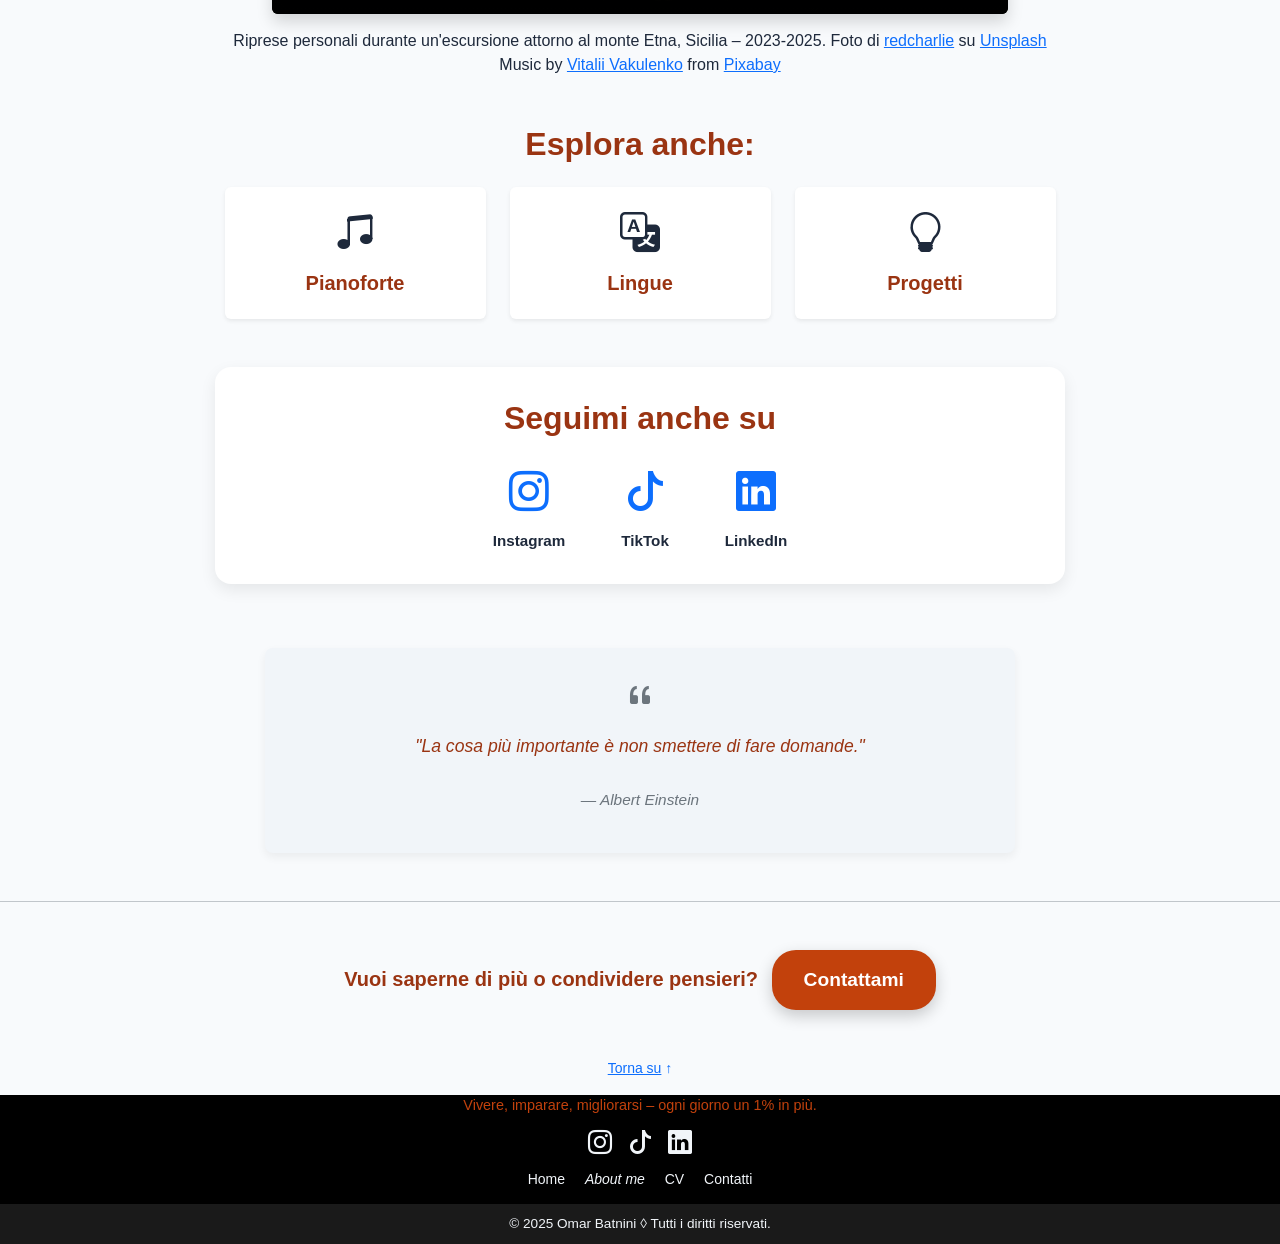
==== commit 96e4ddf4: "Security migliorata e aggiunta degli script separati" ====
--- a/escursioni.html
+++ b/escursioni.html
@@ -1,23 +1,11 @@
 <!DOCTYPE html>
 <html lang="it">
 <head>
-    <!-- script per eseguire subito lo script ed evitare flash di cambio luce dark mode -->
-    <script>
-  (function() {
-    try {
-      const prefersDark = window.matchMedia('(prefers-color-scheme: dark)').matches;
-      const savedTheme = localStorage.getItem('dark-mode');
-      const useDark = savedTheme === 'dark' || (!savedTheme && prefersDark);
-      if (useDark) {
-        document.documentElement.classList.add('dark-mode');
-      }
-    } catch(e) {}
-  })();
-</script>
 <!-- Meta Tags -->
   <meta charset="UTF-8">
   <meta http-equiv="X-UA-Compatible" content="IE=edge">
   <meta name="viewport" content="width=device-width, initial-scale=1">
+  <meta http-equiv="Content-Security-Policy" content="default-src 'self'; img-src 'self' data: https:; script-src 'self' https://cdn.jsdelivr.net; style-src 'self' 'unsafe-inline' https://cdn.jsdelivr.net https://cdnjs.cloudflare.com https://fonts.googleapis.com; font-src 'self' https://cdn.jsdelivr.net https://cdnjs.cloudflare.com https://fonts.gstatic.com; connect-src 'self' https:; base-uri 'self'; form-action 'self';">
   <meta name="description" content="Portfolio di uno studente LM-43: carriera accademica, progetti digitali, musica, lingue e sviluppo web.">
   <meta name="keywords" content="Studente LM-43, Scienze del testo, Portfolio, Web Development, Lingue, Musica, Python, HTML, CSS">
   <title>Escursioni – Omar Batnini</title>
@@ -52,6 +40,7 @@
 
 <!--libreria AOS per animazioni -->
   <link href="https://cdn.jsdelivr.net/npm/aos@2.3.4/dist/aos.css" rel="stylesheet">
+  <script src="js/theme-init.js" defer></script>
 </head>
 
 <body id="top" data-bs-spy="scroll" data-bs-target="#navbar" data-bs-offset="70" tabindex="0">
@@ -247,64 +236,10 @@
 
 <!-- Script Bootstrap + Tema -->
 <script src="https://cdn.jsdelivr.net/npm/bootstrap@5.3.3/dist/js/bootstrap.bundle.min.js"></script>
-<script src="js/quotes.js"></script>
-
-<!-- Scrollspy dopo aver caricato Bootstrap script -->
-<script>
-  const scrollSpy = new bootstrap.ScrollSpy(document.body, {
-    target: '#navbar',
-    offset: 70
-  });
-</script>
-
-<!-- Tema Dark mode -->
-<script>
-const themeToggle = document.getElementById('theme-toggle');
-
-if (themeToggle) {
-    const icon = themeToggle.querySelector('i');
-    const label = themeToggle.querySelector('.theme-label');
-
-    const savedTheme = localStorage.getItem('dark-mode');
-    if (savedTheme === 'true') {
-        document.body.classList.add('dark-mode');
-    }
-
-    function updateThemeIcon() {
-        const isDark = document.body.classList.contains('dark-mode');
-        icon.className = isDark ? 'bi bi-moon me-2' : 'bi bi-brightness-high me-2';
-        if (label) {
-            label.textContent = isDark ? 'Tema chiaro' : 'Tema scuro';
-        }
-    }
-
-    themeToggle.addEventListener('click', () => {
-        const isDark = document.body.classList.toggle('dark-mode');
-        localStorage.setItem('dark-mode', isDark);
-        updateThemeIcon();
-    });
-
-    updateThemeIcon();
-}
-</script>
-
-<!-- Inserisci citazioni random -->
-<script>
-document.addEventListener('DOMContentLoaded', function() {
-    const heroQuote = document.getElementById('hero-quote');
-    const randomQuote = document.getElementById('random-quote');
-    
-    if (heroQuote) {
-        const quote = getRandomQuote();
-        heroQuote.innerHTML = `"${quote.testo}" <br><span class="blockquote-footer mt-2">${quote.autore}</span>`;
-    }
-    
-    if (randomQuote) {
-        const quote = getRandomQuote();
-        randomQuote.innerHTML = `"${quote.testo}"<br><footer class="blockquote-footer">${quote.autore}</footer>`;
-    }
-});
-</script>
+<script src="js/scrollspy.js" defer></script>
+<script src="js/theme.js" defer></script>
+<script src="js/quotes.js" defer></script>
+<script src="js/quotes-init.js" defer></script>
 
 </body>
 </html>
